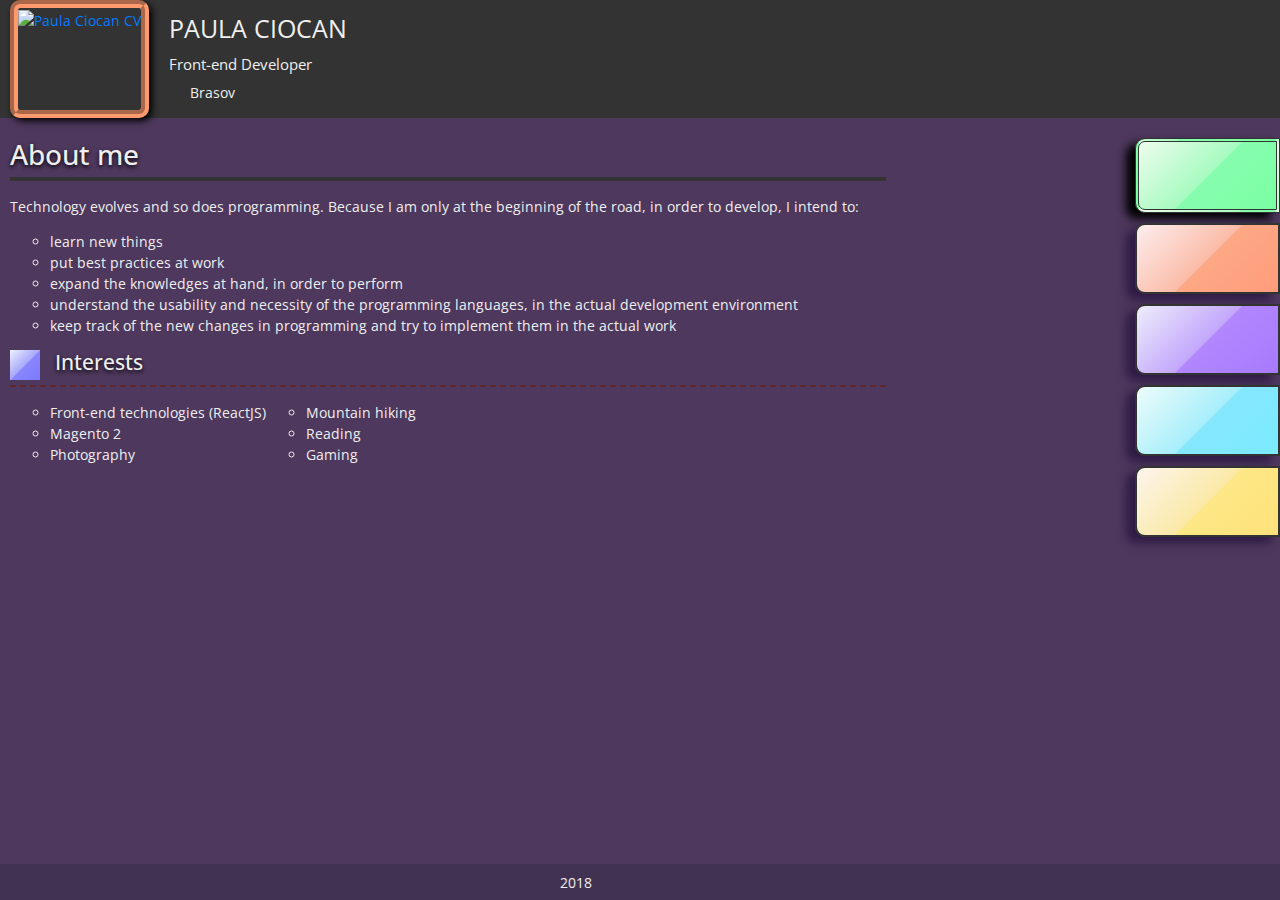
==== cvonline/index.html @ a6ee386f "final homework cv online" ====
<!DOCTYPE html>
<!--
To change this license header, choose License Headers in Project Properties.
To change this template file, choose Tools | Templates
and open the template in the editor.
-->
<html>
    <head>
        <title>Paula Ciocan CV</title>
        <meta charset="UTF-8">
        <meta name="viewport" content="width=device-width, initial-scale=1.0">
        <meta name="description" content="My online CV">
        <meta name="keywords" content="CV,personal">
        <meta name="author" content="Paula">
        <link rel="icon" href="data:;base64,iVBORw0KGgo="/>
        <link rel="icon" href="https://d30y9cdsu7xlg0.cloudfront.net/png/197047-200.png"/>
        <link rel="stylesheet" href="https://maxcdn.bootstrapcdn.com/bootstrap/4.0.0/css/bootstrap.min.css" integrity="sha384-Gn5384xqQ1aoWXA+058RXPxPg6fy4IWvTNh0E263XmFcJlSAwiGgFAW/dAiS6JXm" crossorigin="anonymous">
        <link rel="stylesheet" href="styles.css"/>
        <script src="https://code.jquery.com/jquery-3.2.1.slim.min.js" integrity="sha384-KJ3o2DKtIkvYIK3UENzmM7KCkRr/rE9/Qpg6aAZGJwFDMVNA/GpGFF93hXpG5KkN" crossorigin="anonymous"></script>
        <script src="https://cdnjs.cloudflare.com/ajax/libs/popper.js/1.12.9/umd/popper.min.js" integrity="sha384-ApNbgh9B+Y1QKtv3Rn7W3mgPxhU9K/ScQsAP7hUibX39j7fakFPskvXusvfa0b4Q" crossorigin="anonymous"></script>
        <script src="https://maxcdn.bootstrapcdn.com/bootstrap/4.0.0/js/bootstrap.min.js" integrity="sha384-JZR6Spejh4U02d8jOt6vLEHfe/JQGiRRSQQxSfFWpi1MquVdAyjUar5+76PVCmYl" crossorigin="anonymous"></script>
        <script src="cv.js" async></script>
    </head>
    <body>
        <h1 class="display-none">Online CV</h1>
        <header class="main-header flex">
            <a href="index.html" class="logo">                
                <img 
                    src="https://scontent.fotp3-3.fna.fbcdn.net/v/t1.0-1/p160x160/18950963_798878063604209_1895513138360314534_n.jpg?oh=8fe7b841a3ab12f5dcec8270cc812325&oe=5AE15D17" 
                    alt="Paula Ciocan CV"
                    width="105" />
            </a>
            <div class="details">
                <p class="name dts">Paula Ciocan</p>
                <p class="occupation dts">Front-end Developer</p>
                <p class="location dts">Brasov</p>
            </div>                 
        </header>
        <main class="main flex row-reverse">   
            <nav class="main-menu flex col">
                <ul class="ul">
                    <li class="link blue active-btn">
                        <a href="#about" title="About me" class="link-a">
                            <span class="icon ic-about"></span> 
                        </a>
                    </li>
                    <li class="link orange">
                        <a href="#experience" title="Experience" class="link-a">
                            <span class="icon ic-exp"></span> 
                        </a>
                    </li>
                    <li class="link purple">
                        <a href="#education" title="Education" class="link-a">
                            <span class="icon ic-edu"></span> 
                        </a>
                    </li>
                    <li class="link coral">
                        <a href="#skills" title="Skills" class="link-a">
                            <span class="icon ic-skills"></span> 
                        </a>
                    </li>
                    <li class="link yellow">
                        <a href="#portofolio" title="Portofolio" class="link-a">
                            <span class="icon ic-porto"></span> 
                        </a>
                    </li>
                </ul>
            </nav>
            <div class="container active" id="about">
                <article class="info">
                    <h2 class="title">About me</h2>
                    <p>Technology evolves and so does programming. Because I am only at the beginning of the
                        road, in order to develop, I intend to:</p>
                    <ul>
                        <li>learn new things</li>
                        <li>put best practices at work</li>
                        <li>expand the knowledges at hand, in order to perform</li>
                        <li>understand the usability and necessity of the programming languages, in the actual
                            development environment</li>
                        <li>keep track of the new changes in programming and try to implement them in the actual work</li>
                    </ul> 

                    <div class="interests">
                        <h4 class="title diff">
                            <span class="blue ic-bg">
                                <span class="icon ic-hobby"></span>                                
                            </span>
                            <span class="icon-txt">Interests</span>                            
                        </h4>
                        <div class="columns flex">
                            <ul>
                                <li>Front-end technologies (ReactJS)</li>
                                <li>Magento 2</li>
                                <li>Photography</li>
                            </ul>
                            <ul>
                                <li>Mountain hiking</li>
                                <li>Reading</li>
                                <li>Gaming</li>
                            </ul>
                        </div>
                    </div>
                </article>
            </div>
            <div class="container disabled" id="experience">
                <article class="info">
                    <h2 class="title">Experience</h2>
                    <h4 class="title diff">
                        <span class="icon ic-years"></span>
                        <span class="icon-txt">Magento Front-end Developer</span>
                    </h4>
                    <div class="columns flex row margin">
                        <p class="company">
                            <span class="blue ic-bg">
                                <span class="icon ic-company"></span>                      
                            </span>                            
                            <span class="icon-txt">Aim 4 Solutions</span>
                        </p>
                        <p class="period">
                            <span class="orange ic-bg">
                                <span class="icon ic-period"></span>                               
                            </span>                            
                            <span class="icon-txt">May 2014 - May 2017</span>
                        </p>
                    </div>
                    <details open class="details">
                        <summary class="summary">Worked on developing online stores using Magento</summary>
                        <ul>
                            <li>customizing pages through Admin Panel and from Magento back-end</li>
                            <li>installing themes and plugins and modifying them to the clients needs</li>
                            <li>building responsive stores with: themes (like Ultimo), custom integrated Bootstrap framework</li>
                            <li>testing for cross-browser compatibility</li>
                            <li>working with XML layout (create, change, add/remove, etc.)</li>
                            <li>creating and managing CMS Pages and Blocks, managing attributes, categories and products</li>
                            <li>using modules (for example: Magmi) for imports/exports between sites</li>
                            <li>installing security patches for Magento</li>
                            <li>using MySQL for imports, database dumps, queries on the database</li>
                            <li>testing new code implementations (example: custom cart pop-up on Homepage) or existing
                                code (example: cart checkout functionality), in order to address the issues found, check for
                                solutions to fix and/or improve them and then solve them</li>
                        </ul>
                    </details>
                    <details class="details">
                        <summary class="summary">Other</summary>
                        <p>Tested sites that were built on custom MVC, Magento, or frameworks like Bootstrap, Foundation</p>
                        <ul>
                            <li>for browser compatibility</li>
                            <li>compared the implemented site’s design with the design provided (as a psd or as an online
                                draft)</li>
                            <li>UI manual testing</li>
                            <li>wrote detailed reports with the issues encountered, in order to be further evaluated and solved
                                by the developers</li>
                        </ul>
                        <p>Planned site/project design implementation by clarifying the tasks given.</p>
                    </details>                
                </article>
            </div>
            <div class="container disabled" id="education">
                <article class="info">
                    <h2 class="title">Education</h2>    
                    <details class="details">
                        <summary class="summary">Course Front-End Web Development</summary>
                        <div class="columns flex row margin">
                            <p class="company">
                                <span class="blue ic-bg">
                                    <span class="icon ic-university m"></span>                
                                </span>                            
                                <span class="icon-txt">The Informal School of IT</span>
                            </p>
                            <p class="location">Brasov</p>
                            <p class="period">
                                <span class="orange ic-bg">
                                    <span class="icon ic-period"></span>                               
                                </span>                            
                                <span class="icon-txt">September 2017 – Present</span>
                            </p>
                        </div>     
                        <ul>
                            <li>participating in order to further expand my knowledge and understanding of the web
                                development programming, the latest technologies and how to use them</li>
                            <li>learned so far: web basics and advanced, HTML5, CSS3, JavaScript basics, OOP and 
                                ECMAScript 6, jQuery, AJAX, Promises, API, Session and Cookies, ReactJS</li>
                            <li>developed and designed interface for a blog, contact forms</li>
                            <li>validated forms with JavaScript and jQuery</li>
                            <li>created pages using the API to get data, like weather forecast or anime list. Pages were built as an MVC structure</li>
                            <li>stored information about pages in cookies and in storage</li>
                            <li>in progress: building a ReactJS application, like IMDB, in a team</li>
                        </ul>
                    </details>
                    <details class="details">
                        <summary class="summary">Master's degree, Security and International Relations</summary>
                        <div class="columns flex row margin">
                            <p class="company">
                                <span class="blue ic-bg">
                                    <span class="icon ic-university m"></span>            
                                </span>                            
                                <span class="icon-txt">Lucian Blaga</span>
                            </p>
                            <p class="location">Sibiu</p>
                            <p class="period">
                                <span class="orange ic-bg">
                                    <span class="icon ic-period"></span>                               
                                </span>                            
                                <span class="icon-txt">2013 - 2015</span>
                            </p>
                        </div> 
                        <p class="diploma">                            
                            <em class="title">Diploma Thesis:</em>The impact of Weapons Of Mass Destruction proliferation on international
                            security
                        </p>
                    </details>
                    <details class="details">
                        <summary class="summary">Bachelor's degree, Psychology</summary>
                        <div class="columns flex row margin">
                            <p class="company">
                                <span class="blue ic-bg">
                                    <span class="icon ic-university"></span>        
                                </span>                            
                                <span class="icon-txt">Transilvania</span>
                            </p>
                            <p class="location">Brasov</p>
                            <p class="period">
                                <span class="orange ic-bg">
                                    <span class="icon ic-period"></span>                               
                                </span>                            
                                <span class="icon-txt">2010 - 2013</span>
                            </p>
                        </div> 
                        <p class="diploma">                            
                            <em class="title">Diploma Thesis:</em>A picture is worth a thousand words. Correlations between the creative product
                            and the creative individuals characteristics
                        </p>
                        <div class="activity">                                                      
                            <em class="title">Activities and Societies</em>Internship Kinder in Wien Kindergarten, Austria
                            <ul class="activity-details">
                                <li>Educational psychology</li>
                                <li>Cross-cultural training</li>
                            </ul>
                        </div>
                    </details>  
                    <details class="details">
                        <summary class="summary">High school, Linguistics, English Bilingual</summary>
                        <div class="columns flex row margin">
                            <p class="company">
                                <span class="blue ic-bg">
                                    <span class="icon ic-school"></span>                   
                                </span>                            
                                <span class="icon-txt">Nicolae Iorga</span>
                            </p>
                            <p class="location">Braila</p>
                            <p class="period">
                                <span class="orange ic-bg">
                                    <span class="icon ic-period"></span>                               
                                </span>                            
                                <span class="icon-txt">2006 - 2010</span>
                            </p>
                        </div>                        
                    </details>  
                </article>
            </div>
            <div class="container disabled" id="skills">
                <article class="info flex row margin">
                    <h2 class="title box">Skills</h2> 
                    <section class="inner-container">
                        <details class="details">
                            <summary class="summary">
                                <span class="title">Knowledge</span>
                            </summary>
                            <ul class="box know" title="web technologies">
                                <li>
                                    <span class="progress-title">HTML</span>
                                    <progress class="progress progress-green" value="8.5" max="10" title="Good"></progress>
                                </li>
                                <li>
                                    <span class="progress-title">CSS</span>
                                    <progress class="progress progress-green" value="8.5" max="10" title="Good"></progress></li>
                                <li>
                                    <span class="progress-title">JavaScript</span> 
                                    <progress class="progress progress-blue" value="7" max="10" title="Medium"></progress>
                                </li>
                                <li>
                                    <span class="progress-title">PHP</span> 
                                    <progress class="progress progress-orange" value="6" max="10" title="Average"></progress>
                                </li>
                            </ul>
                            <ul class="box know" title="project management">
                                <li>
                                    <span class="progress-title">Jira</span> 
                                    <progress class="progress progress-orange" value="6.5" max="10" title="Average"></progress>
                                </li>
                                <li>
                                    <span class="progress-title">Trello</span> 
                                    <progress class="progress progress-orange" value="6" max="10" title="Average"></progress>
                                </li>
                            </ul>
                            <ul class="box know" title="version control systems">
                                <li>
                                    <span class="progress-title">GIT</span> 
                                    <progress class="progress progress-blue" value="7.5" max="10" title="Medium"></progress>
                                </li>
                                <li>
                                    <span class="progress-title">Bitbucket</span> 
                                    <progress class="progress progress-blue" value="7" max="10" title="Medium"></progress>
                                </li>
                            </ul>
                            <ul class="box know" title="operating systems">
                                <li>
                                    <span class="progress-title">Linux</span> 
                                    <progress class="progress progress-blue" value="7" max="10" title="Medium"></progress>
                                </li>
                                <li>
                                    <span class="progress-title">Windows 7</span> 
                                    <progress class="progress progress-orange" value="6.5" max="10" title="Average"></progress>
                                </li>
                            </ul>
                            <ul class="box know" title="frameworks">
                                <li>
                                    <span class="progress-title">Unsemantic</span> 
                                    <progress class="progress progress-green" value="8" max="10" title="Good"></progress>
                                </li>
                                <li>
                                    <span class="progress-title">Foundation</span> 
                                    <progress class="progress progress-orange" value="6" max="10" title="Novice"></progress>
                                </li>
                                <li>
                                    <span class="progress-title">Bootstrap</span> 
                                    <progress class="progress progress-orange" value="6" max="10" title="Novice"></progress>
                                </li>
                            </ul>
                            <ul class="box know" title="graphic editors">
                                <li>
                                    <span class="progress-title">Photoshop</span> 
                                    <progress class="progress progress-blue" value="7" max="10" title="Average"></progress>
                                </li>
                                <li>
                                    <span class="progress-title">GIMP</span> 
                                    <progress class="progress progress-blue" value="7.5" max="10" title="Average"></progress>
                                </li>
                            </ul>
                        </details>
                    </section>
                    <section class="inner-container">
                        <details class="details">
                            <summary class="summary">
                                <span class="title">Management</span>
                            </summary>
                            <ul class="box know diffs" title="communication">
                                <li>
                                    <span class="progress-title">Communication</span>
                                    <progress class="progress progress-green" value="8.5" max="10" title="Good"></progress>
                                </li>
                                <li>
                                    <span class="progress-title">Teamwork</span>
                                    <progress class="progress progress-green" value="8" max="10" title="Good"></progress></li>
                                <li>
                                    <span class="progress-title">Leadership</span> 
                                    <progress class="progress progress-blue" value="7" max="10" title="Average"></progress>
                                </li>
                            </ul>
                            <ul class="box know diffs" title="project management">
                                <li>
                                    <span class="progress-title">Project management</span> 
                                    <progress class="progress progress-blue" value="7.5" max="10" title="Average"></progress>
                                </li>
                                <li>
                                    <span class="progress-title">Problem solving</span> 
                                    <progress class="progress progress-blue" value="7.5" max="10" title="Average"></progress>
                                </li>
                                <li>
                                    <span class="progress-title">Creativity</span> 
                                    <progress class="progress progress-green" value="8.5" max="10" title="Good"></progress>
                                </li>
                            </ul>   
                        </details>
                    </section>
                    <section class="inner-container">
                        <details class="details">
                            <summary class="summary">
                                <span class="title">Certifications</span>
                            </summary>
                            <p class="company">
                                <span class="icon ic-badge"></span>
                                <a 
                                    href="https://u.magento.com/certification/directory/dev/2465936/" 
                                    title="prometric 3519483"
                                    target="_blank"
                                    class="a-link">Magento Certified Front-end Developer</a>
                            </p>  
                            <p class="company">
                                <span class="icon ic-en"></span>
                                <span>Certified Competency Professional in English</span>
                            </p>  
                        </details>
                    </section>
                    <section class="inner-container">
                        <details class="details">
                            <summary class="summary">
                                <span class="title">Languages</span>
                            </summary>
                            <div class="lang">
                                <span class="progress-title">English</span>
                                <meter class="meter blue-meter" value="9" min="0" max="10" title="Full professional proficiency">9 out of 10</meter>
                            </div>
                            <div class="lang">
                                <span class="progress-title">French</span>
                                <meter class="meter orange-meter" value="5" min="0" max="10" title="Limited working proficiency">5 out of 10</meter>
                            </div>
                            <div class="lang">
                                <span class="progress-title">Romanian</span>
                                <meter class="meter green-meter" value="10" min="0" max="10" title="Native proficiency">9 out of 10</meter>
                            </div>
                        </details>
                    </section>
                </article>
            </div>
            <div class="container disabled" id="portofolio">
                <article class="info portofolio">
                    <h2 class="title">Portofolio</h2> 
                    <ol>
                        <li>
                            <details class="details">
                                <summary class="summary">
                                    <span>Started with the basics of programming, written in JavaScript</span>
                                    <img 
                                        src="https://hackingbits.github.io/images/blog/algorithms-study/algol.png"
                                        alt="algorithms"
                                        width="40"
                                        class="summary-img"/>                                    
                                </summary>
                                <ul>
                                    <li>
                                        <a 
                                            href="https://opal-paula.github.io/test/h-algorithms/index.html"
                                            target="_blank"
                                            title="Link to the game"
                                            class="a-link">Link here</a>
                                    </li>
                                    <li>used the conditional statements</li>
                                    <li>used built-in and custom methods to interact with the user</li>
                                </ul>
                            </details>  
                        </li>
                        <li>                            
                            <details class="details">
                                <summary class="summary">
                                    <span>Then it took a turn, to playing games</span>
                                    <img 
                                        src="https://cdn2.iconfinder.com/data/icons/metro-ui-dock/128/Games_alt_2.png"
                                        alt="roshambo"
                                        width="40"
                                        class="summary-img"/>                                   
                                </summary>
                                <ul>
                                    <li>
                                        <a 
                                            href="https://opal-paula.github.io/test/h3-game/index.html"
                                            target="_blank"
                                            title="Rock-Paper-Scissors"
                                            class="a-link">Link here</a>
                                    </li>
                                    <li>the game is based on the traditional Rock-Paper-Scissors</li>
                                    <li>user can re-roll as many times as he wants</li>
                                    <li>the program randomly calculates the winner</li>
                                </ul>
                            </details>  
                        </li>
                        <li>         
                            <details class="details">
                                <summary class="summary">
                                    <span>From there, we advanced to being bloggers</span>
                                    <img 
                                        src="http://wabikes.org/wp-content/uploads/2013/01/blog_icon.png"
                                        alt="blog"
                                        width="40"
                                        class="summary-img"/>                                   
                                </summary>
                                <ul>
                                    <li>
                                        <a 
                                            href="https://opal-paula.github.io/test/h1-blog/index.html"
                                            target="_blank"
                                            title="My own blog"
                                            class="a-link">Link here</a>
                                    </li>                                    
                                    <li>developed and designed the interface of the blog</li>
                                    <li>content only on: Homepage and Contact page</li>
                                    <li>validated Contact page using JavaScript and jQuery</li>
                                </ul>
                            </details>  
                        </li>
                        <li>         
                            <details class="details">
                                <summary class="summary">
                                    <span>That also like animes</span>
                                    <img 
                                        src="http://www.pvhc.net/img152/reopghfjathanugthhqr.png"
                                        alt="blog"
                                        width="40" 
                                        class="summary-img"/>                                   
                                </summary>
                                <ul>
                                    <li>
                                        <a 
                                            href="https://opal-paula.github.io/test/h9-mvc/templates/index.html"
                                            target="_blank"
                                            title="My Anime List"
                                            class="a-link">Link here</a>
                                    </li>     
                                    <li>this is an anime page, built based on an MVC structure</li>
                                    <li>it contains the Anime List (the homepage) and the Anime Details (when you click on the animes title)</li>
                                    <li>used the anime API provided by <a href="https://github.com/toddmotto" class="a-link">toddmotto</a> to get the data for the anime list</li>
                                    <li>used JavaScript prototype</li>
                                    <li>used jQuery for creating elements and populating the DOM</li>
                                    <li>used Flexbox layout</li>
                                </ul>
                            </details>  
                        </li>
                        <li>         
                            <details class="details">
                                <summary class="summary">
                                    <span>And change the forecast at a click away</span>
                                    <img 
                                        src="https://xamarinforms.files.wordpress.com/2015/11/appicon1024-512.png"
                                        alt="blog"
                                        width="40"
                                        class="summary-img"/>                                   
                                </summary>
                                <ul>
                                    <li>
                                        <a 
                                            href="https://opal-paula.github.io/test/h16-bom/index.html"
                                            target="_blank"
                                            title="Weather Brasov"
                                            class="a-link">Link here</a>
                                    </li>                                    
                                    <li>used the weather API provided by <a href="https://github.com/toddmotto" class="a-link">toddmotto</a> to get the data</li>
                                    <li>used ECMAScript 2015</li>
                                    <li>built as an MVC structure</li>
                                    <li>used jQuery for creating elements and populating the DOM</li>
                                    <li>used Flexbox layout</li>
                                    <li>manipulated the BOM History to navigate between "pages": Home/More details buttons</li>
                                    <li>added cookies, that store the user preferences/selection for C/F degrees</li>
                                </ul>
                            </details>  
                        </li>                        
                    </ol>
                    <p>To be continued ...</p>
                </article>
            </div>
        </main>
        <footer class="main-footer flex row">
            <p class="year">2018</p>
            <nav class="links">
                <a href="mailto:paula.ciocan13@yahoo.com" class="link" target="_blank" title="Contact me on e-mail">
                    <span class="icon ic-y"></span> 
                </a>
                <a href="https://www.linkedin.com/in/paula-ciocan/" class="link" target="_blank" title="Contact me on linkedin">
                    <span class="icon ic-in"></span> 
                </a>
            </nav>
        </footer>
    </body>
</html>


<!--http://tosha.com.ua/wp-content/uploads/2013/11/CV_Antonina_Ianchenko.jpg
http://biggoalhunting.com/wp-content/uploads/2016/11/resumes-online-free-resume-online-free-download-resumesimo-make-resume-online-for-free.png
http://uiconstock.com/wp-content/uploads/2014/12/19-Professional-Online-Resume-CV-WordPress-Themes-2014.jpg
http://craft-cv.com/image/en/11/cv-examples-clariss.png-->
---- cvonline/styles.css ----
@import url('https://fonts.googleapis.com/css?family=Open+Sans:400');

/*general*/
html,
body {
    box-sizing: content-box;
    font-family: 'Open Sans', sans-serif;
    font-size: 14px;
    margin: 0;
    padding: 0;
    background-color: #4e385d;
    color: #efefef;
}
ul {
    list-style-type: circle;
}
.ul {
    list-style: none;
    padding: 0;
    margin: 0;
}
.display-none,
.disabled {
    display: none;
}
.flex {
    display: flex;
}
.row {    
    flex-flow: row wrap; 
}
.row-reverse {    
    flex-flow: row-reverse wrap; 
}
.col {
    flex-flow: column wrap; 
}
.margin {
    margin: 0;
}
.summary::-webkit-details-marker {
    display: none
}
.summary:after {
    background: linear-gradient(135deg, rgba(252,237,238,1) 0%, rgba(251,188,167,1) 50%, rgba(253,168,134,1) 51%, rgba(255,156,122,1) 100%);
    border-radius: 50%;
    content: "+";
    color: #403250;
    float: left;
    font-weight: bold;
    margin: 0 10px;
    padding: 0;
    text-align: center;
    width: 20px;
}
.details[open] .summary:after {
    content: "-";
}

/*icons*/
.icon {
    background-size: contain;
    background-repeat: no-repeat;  
    display: inline-block;
    width: 30px;
    height: 30px;
    vertical-align: middle;
}
.ic-hobby {
    background-image: url('https://www.shareicon.net/data/512x512/2015/11/27/678607_earth_512x512.png');
}

.ic-y {
    background-image: url('https://cdn0.iconfinder.com/data/icons/yooicons_set01_socialbookmarks/128/social_yahoo_box_lilac.png');
}
.ic-in {
    background-image: url('https://upload.wikimedia.org/wikipedia/commons/thumb/e/e9/Linkedin_icon.svg/768px-Linkedin_icon.svg.png');
}

.ic-about {
    background-image: url('https://d30y9cdsu7xlg0.cloudfront.net/png/197047-200.png');
}
.ic-exp {
    background-image: url('https://cdn4.iconfinder.com/data/icons/miu/24/business-suitcase-glyph-128.png');
}
.ic-edu {
    background-image: url('http://freevector.co/wp-content/uploads/2014/05/49944-graduate-cap.png');
}
.ic-skills {
    background-image: url('https://d30y9cdsu7xlg0.cloudfront.net/png/225624-200.png');
}
.ic-porto {
    background-image: url('https://cdn.iconscout.com/public/images/icon/premium/png-512/web-design-computer-brush-art-seo-322440383237c340-512x512.png');
}

.ic-company {
    background-image: url('https://d30y9cdsu7xlg0.cloudfront.net/png/509354-200.png');
}
.ic-period {
    background-image: url('https://d30y9cdsu7xlg0.cloudfront.net/png/50361-200.png');
}
.ic-years {
    background-image: url('https://comps.canstockphoto.com/3-years-experience-vector-clip-art_csp11264015.jpg');
}

.ic-school {
    background-image: url('https://cdn0.iconfinder.com/data/icons/buildings-volume-2/72/08-256.png');
}
.ic-university {
    background-image: url('https://cdn1.iconfinder.com/data/icons/education-solid-icons-vol-2/48/074-128.png');
}
.ic-university.m {
    background-image: url('https://d30y9cdsu7xlg0.cloudfront.net/png/25945-200.png');
}
.ic-thesis {
    background-image: url('https://cdn3.iconfinder.com/data/icons/education/512/Thesis_A-512.png');
}
.ic-activity {
    background-image: url('https://cdn3.iconfinder.com/data/icons/business-man-5/512/travel_business_plane_globe_man-512.png');
}

.ic-badge {
    background-image: url('https://www.gurdeepbangar.com/wp-content/uploads/2016/11/magento-certified-frontend.png');
}
.ic-en {
    background-image: url('https://cdn2.iconfinder.com/data/icons/world-flags-1-1/100/Britain-512.png');
}

/*backgrounds gradient*/
.blue {
    background: rgba(237,242,252,1);    
    background: linear-gradient(135deg, rgba(237,242,252,1) 0%, rgba(167,167,251,1) 50%, rgba(138,134,253,1) 51%, rgba(122,122,255,1) 100%);
}
.coral {
    background: rgba(237,252,250,1);    
    background: linear-gradient(135deg, rgba(237,252,250,1) 0%, rgba(167,238,251,1) 50%, rgba(134,231,253,1) 51%, rgba(122,235,255,1) 100%);
}
.orange {
    background: rgba(252,237,238,1);
    background: linear-gradient(135deg, rgba(252,237,238,1) 0%, rgba(251,188,167,1) 50%, rgba(253,168,134,1) 51%, rgba(255,156,122,1) 100%);
}
.purple {
    background: rgba(238,237,252,1);
    background: linear-gradient(135deg, rgba(238,237,252,1) 0%, rgba(195,167,251,1) 50%, rgba(178,134,253,1) 51%, rgba(167,122,255,1) 100%);
}
.yellow {
    background: rgba(252,245,237,1);    
    background: linear-gradient(135deg, rgba(252,245,237,1) 0%, rgba(251,233,167,1) 50%, rgba(253,231,134,1) 51%, rgba(255,226,122,1) 100%);
}
.green,
.active-btn,
.main-menu .link:hover {
    background: rgba(237,252,237,1);    
    background: linear-gradient(135deg, rgba(237,252,237,1) 0%, rgba(167,251,192,1) 50%, rgba(134,253,174,1) 51%, rgba(122,255,162,1) 100%);
}

/*header*/
.main-header {
    background-color: #333;
    padding: 0 10px;
    margin-bottom: 10px;
}
.logo {
    border: 8px groove #ff9a6f;
    border-radius: 10px;
    box-shadow: 3px 3px 7px #000;
}
.details {
    margin: 10px 20px;
}
.dts {
    margin: 0 0 5px;
}
.name  {
    text-transform: uppercase;
    font-size: 25px;
}
.occupation {
    font-size: 15px;
}

.location::before {
    content: '';
    background-image: url('https://www.spreadshirt.com/image-server/v1/mp/designs/12224267,width=50,height=50/location-icon-blue.png');
    background-size: contain;
    background-repeat: no-repeat;
    width: 18px;
    height: 18px;
    display: inline-block;
    margin: 0 3px 0 0;
}

/*navigation*/
.main-menu {
    align-items: flex-end;
    padding: 0;
}
.main-menu .icon {
    display: block;
    width: 37px;
    height: 37px;
}
.main-menu .link {
    box-shadow: -9px 6px 10px #2e1b44;
    border-radius: 10px 0 0 10px;
    border: 2px solid #333;
    margin: 10px 0;
}
.link-a {
    display: block;
    padding: 15px 50px;
}
.active-btn.link,
.main-menu .link:hover {
    box-shadow: -9px 6px 10px #000;
    border: 4px double #333;
}

/*main*/
.main {
    margin-bottom: 43px;
    justify-content: flex-end;
}
.container {
    padding: 0;
}
.info {
    padding: 10px;
}
.title {
    border-bottom: 4px solid #333;
    margin-bottom: 15px;
    padding: 0 0 5px 0;
    text-shadow: 0 2px 4px black;
}
.icon-txt {
    margin-left: 10px;
}
.diff {
    border-bottom: 2px dashed #5f2828;
}
.ic-bg {
    display: inline-block;
}

.company {
    margin-right: 20px;
}
.summary {
    margin-bottom: 15px;
}
.summary:hover,
.a-link:hover,
.portofolio .a-link:hover {
    color:  rgb(63, 232, 255);
}
.columns .location {
    align-self: center;
    margin-right: 20px;
}
.diploma {
    margin-top: 5px;
}
.diploma .title,
.activity .title {
    margin: 0 12px;
}
.activity-details {
    margin-top: 10px;
}
.inner-container {
    min-width: 165px;
}
.inner-container .title {
    font-size: 16px;
}

.box-container{
    justify-content: space-evenly;
    margin-bottom: 20px;
}
.know {
    list-style-type: none;
    padding: 0;
}
.box.title {
    width: 100%;
}
.progress-title {
    width: 85px;
    display: inline-block;
}
.progress {
    display: inline-block;
    width: 5em;
}
.progress::-webkit-progress-value {
    background-color: #ff9a6f;
}
.a-link {
    color: #efefef;
}

.progress-blue::-webkit-progress-value,
.blue-meter::-webkit-meter-optimum-value {
    background: linear-gradient(to bottom, #6db3f2 0%,#54a3ee 50%,#3690f0 51%,#1e69de 100%);
}
.progress-green::-webkit-progress-value,
.green-meter::-webkit-meter-optimum-value {
    background: linear-gradient(to bottom, #68d458 0%,#54cd45 50%,#3dc931 51%,#31a533 100%);
}
.progress-orange::-webkit-progress-value,
.orange-meter::-webkit-meter-optimum-value {  
    background: linear-gradient(to bottom, #f1b077 0%,#eda45f 50%,#ee9b42 51%,#df9929 100%);
}
.meter::-webkit-meter-bar {
    background: #808080;
}
.know.diffs .progress-title {
    width: 146px;
}
.lang .progress-title {
    width: 70px;
}

.portofolio .a-link {
    color: #ff9a6f;
    text-shadow: 0 2px 4px black;
}
.portofolio .summary:after {
    float: right;
}

/*footer*/
.main-footer {
    position: fixed;
    bottom: 0;
    background-color: #403250;
    width: 100%;
    justify-content: space-between;
    align-items: center;
    right: 15px;
    padding: 3px;
}
.year {
    margin: 0;
    text-align: center;
}


@media (min-width:645px){
    .year {
        width: 90%;
    }
}
@media (max-width:922px) {
    .summary-img {
        display: none;
    }
}
@media (max-width:995px) {
    .link-a {
        padding: 15px;
    }
    .inner-container .details {
        margin: 10px 10px;
    }
}
@media (max-width:1281px) {
    .container {
        width: 70%;
    }
}
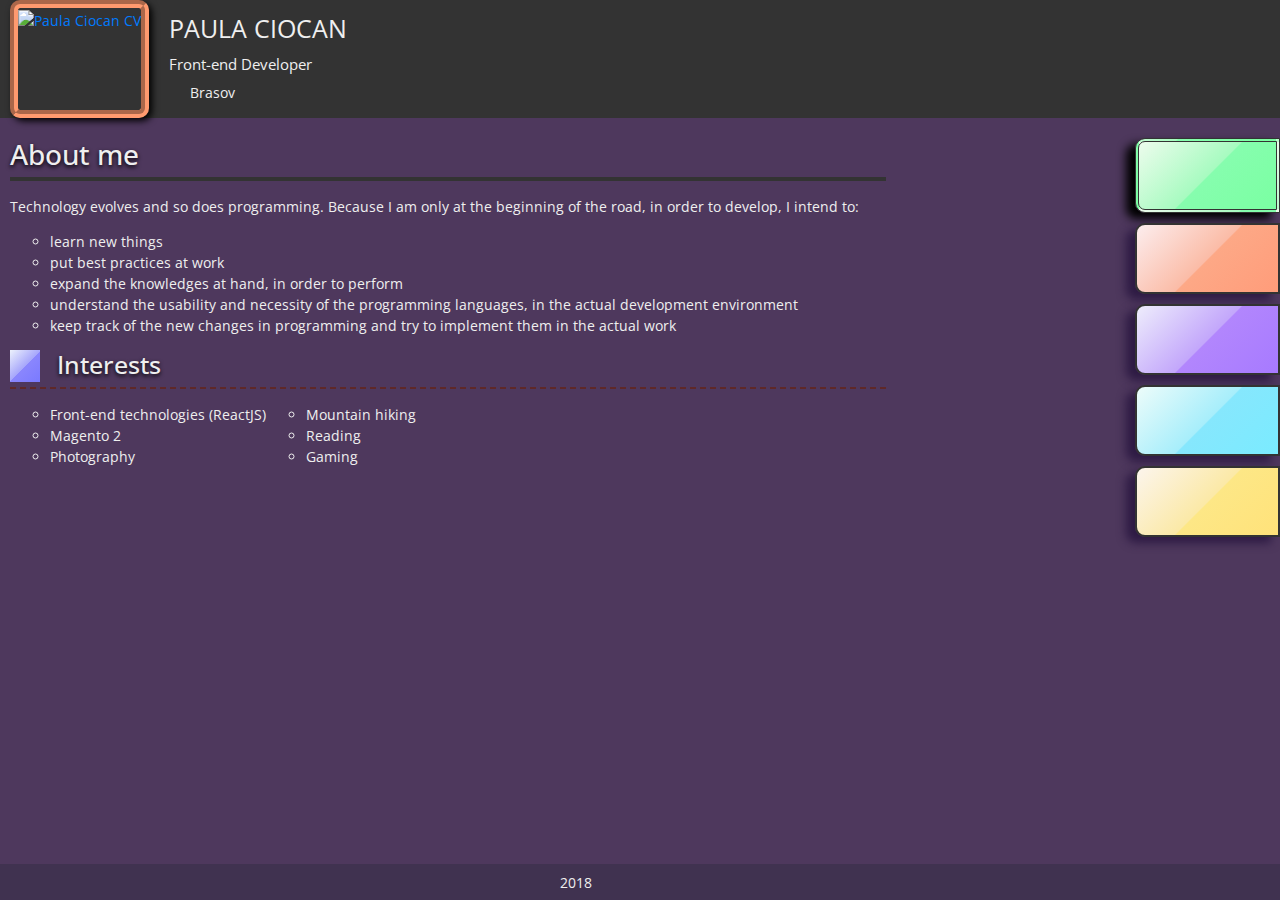
==== commit 87c0d58d: "final homework cv online" ====
--- a/cvonline/index.html
+++ b/cvonline/index.html
@@ -23,6 +23,7 @@
     </head>
     <body>
         <h1 class="display-none">Online CV</h1>
+        <!--%%%%%%%%%% HEADER %%%%%%%%%%-->
         <header class="main-header flex">
             <a href="index.html" class="logo">                
                 <img 
@@ -36,8 +37,10 @@
                 <p class="location dts">Brasov</p>
             </div>                 
         </header>
-        <main class="main flex row-reverse">   
+        <main class="main flex row-reverse">  
+            <!--%%%%%%%%%% MENU %%%%%%%%%%-->
             <nav class="main-menu flex col">
+                <h2 class="display-none">Main menu</h2>
                 <ul class="ul">
                     <li class="link blue active-btn">
                         <a href="#about" title="About me" class="link-a">
@@ -66,6 +69,7 @@
                     </li>
                 </ul>
             </nav>
+            <!--%%%%%%%%%% ABOUT %%%%%%%%%%-->
             <div class="container active" id="about">
                 <article class="info">
                     <h2 class="title">About me</h2>
@@ -81,13 +85,13 @@
                     </ul> 
 
                     <div class="interests">
-                        <h4 class="title diff">
+                        <h3 class="title diff">
                             <span class="blue ic-bg">
                                 <span class="icon ic-hobby"></span>                                
                             </span>
                             <span class="icon-txt">Interests</span>                            
-                        </h4>
-                        <div class="columns flex">
+                        </h3>
+                        <div class="columns flex row margin">
                             <ul>
                                 <li>Front-end technologies (ReactJS)</li>
                                 <li>Magento 2</li>
@@ -102,13 +106,14 @@
                     </div>
                 </article>
             </div>
+            <!--%%%%%%%%%% EXPERIENCE %%%%%%%%%%-->
             <div class="container disabled" id="experience">
                 <article class="info">
                     <h2 class="title">Experience</h2>
-                    <h4 class="title diff">
+                    <h3 class="title diff">
                         <span class="icon ic-years"></span>
                         <span class="icon-txt">Magento Front-end Developer</span>
-                    </h4>
+                    </h3>
                     <div class="columns flex row margin">
                         <p class="company">
                             <span class="blue ic-bg">
@@ -116,7 +121,7 @@
                             </span>                            
                             <span class="icon-txt">Aim 4 Solutions</span>
                         </p>
-                        <p class="period">
+                        <p>
                             <span class="orange ic-bg">
                                 <span class="icon ic-period"></span>                               
                             </span>                            
@@ -155,6 +160,7 @@
                     </details>                
                 </article>
             </div>
+            <!--%%%%%%%%%% EDUCATION %%%%%%%%%%-->
             <div class="container disabled" id="education">
                 <article class="info">
                     <h2 class="title">Education</h2>    
@@ -168,7 +174,7 @@
                                 <span class="icon-txt">The Informal School of IT</span>
                             </p>
                             <p class="location">Brasov</p>
-                            <p class="period">
+                            <p>
                                 <span class="orange ic-bg">
                                     <span class="icon ic-period"></span>                               
                                 </span>                            
@@ -197,7 +203,7 @@
                                 <span class="icon-txt">Lucian Blaga</span>
                             </p>
                             <p class="location">Sibiu</p>
-                            <p class="period">
+                            <p>
                                 <span class="orange ic-bg">
                                     <span class="icon ic-period"></span>                               
                                 </span>                            
@@ -205,8 +211,9 @@
                             </p>
                         </div> 
                         <p class="diploma">                            
-                            <em class="title">Diploma Thesis:</em>The impact of Weapons Of Mass Destruction proliferation on international
-                            security
+                            <em class="title">Diploma Thesis:</em>
+                            <span>The impact of Weapons Of Mass Destruction proliferation on international
+                                security</span>
                         </p>
                     </details>
                     <details class="details">
@@ -219,7 +226,7 @@
                                 <span class="icon-txt">Transilvania</span>
                             </p>
                             <p class="location">Brasov</p>
-                            <p class="period">
+                            <p>
                                 <span class="orange ic-bg">
                                     <span class="icon ic-period"></span>                               
                                 </span>                            
@@ -248,7 +255,7 @@
                                 <span class="icon-txt">Nicolae Iorga</span>
                             </p>
                             <p class="location">Braila</p>
-                            <p class="period">
+                            <p>
                                 <span class="orange ic-bg">
                                     <span class="icon ic-period"></span>                               
                                 </span>                            
@@ -258,10 +265,12 @@
                     </details>  
                 </article>
             </div>
+            <!--%%%%%%%%%% SKILLS %%%%%%%%%%-->
             <div class="container disabled" id="skills">
                 <article class="info flex row margin">
                     <h2 class="title box">Skills</h2> 
                     <section class="inner-container">
+                        <h3 class="display-none">Knowledge</h3>
                         <details class="details">
                             <summary class="summary">
                                 <span class="title">Knowledge</span>
@@ -316,7 +325,7 @@
                             <ul class="box know" title="frameworks">
                                 <li>
                                     <span class="progress-title">Unsemantic</span> 
-                                    <progress class="progress progress-green" value="8" max="10" title="Good"></progress>
+                                    <progress class="progress progress-green" value="8" max="10" title="Advanced"></progress>
                                 </li>
                                 <li>
                                     <span class="progress-title">Foundation</span> 
@@ -340,6 +349,7 @@
                         </details>
                     </section>
                     <section class="inner-container">
+                        <h3 class="display-none">Management</h3>
                         <details class="details">
                             <summary class="summary">
                                 <span class="title">Management</span>
@@ -354,17 +364,17 @@
                                     <progress class="progress progress-green" value="8" max="10" title="Good"></progress></li>
                                 <li>
                                     <span class="progress-title">Leadership</span> 
-                                    <progress class="progress progress-blue" value="7" max="10" title="Average"></progress>
+                                    <progress class="progress progress-blue" value="7" max="10" title="Medium"></progress>
                                 </li>
                             </ul>
                             <ul class="box know diffs" title="project management">
                                 <li>
                                     <span class="progress-title">Project management</span> 
-                                    <progress class="progress progress-blue" value="7.5" max="10" title="Average"></progress>
+                                    <progress class="progress progress-blue" value="7.5" max="10" title="Medium"></progress>
                                 </li>
                                 <li>
                                     <span class="progress-title">Problem solving</span> 
-                                    <progress class="progress progress-blue" value="7.5" max="10" title="Average"></progress>
+                                    <progress class="progress progress-blue" value="7.5" max="10" title="Medium"></progress>
                                 </li>
                                 <li>
                                     <span class="progress-title">Creativity</span> 
@@ -374,6 +384,7 @@
                         </details>
                     </section>
                     <section class="inner-container">
+                        <h3 class="display-none">Certifications</h3>
                         <details class="details">
                             <summary class="summary">
                                 <span class="title">Certifications</span>
@@ -393,6 +404,7 @@
                         </details>
                     </section>
                     <section class="inner-container">
+                        <h3 class="display-none">Languages</h3>
                         <details class="details">
                             <summary class="summary">
                                 <span class="title">Languages</span>
@@ -412,14 +424,15 @@
                         </details>
                     </section>
                 </article>
-            </div>
+            </div
+            <!--%%%%%%%%%% PORTOFOLIO %%%%%%%%%%-->
             <div class="container disabled" id="portofolio">
                 <article class="info portofolio">
                     <h2 class="title">Portofolio</h2> 
                     <ol>
                         <li>
                             <details class="details">
-                                <summary class="summary">
+                                <summary class="summary" title="More details">
                                     <span>Started with the basics of programming, written in JavaScript</span>
                                     <img 
                                         src="https://hackingbits.github.io/images/blog/algorithms-study/algol.png"
@@ -432,7 +445,7 @@
                                         <a 
                                             href="https://opal-paula.github.io/test/h-algorithms/index.html"
                                             target="_blank"
-                                            title="Link to the game"
+                                            title="Link to the algorithms"
                                             class="a-link">Link here</a>
                                     </li>
                                     <li>used the conditional statements</li>
@@ -442,7 +455,7 @@
                         </li>
                         <li>                            
                             <details class="details">
-                                <summary class="summary">
+                                <summary class="summary" title="More details">
                                     <span>Then it took a turn, to playing games</span>
                                     <img 
                                         src="https://cdn2.iconfinder.com/data/icons/metro-ui-dock/128/Games_alt_2.png"
@@ -465,7 +478,7 @@
                             </details>  
                         </li>
                         <li>         
-                            <details class="details">
+                            <details class="details" title="More details">
                                 <summary class="summary">
                                     <span>From there, we advanced to being bloggers</span>
                                     <img 
@@ -490,7 +503,7 @@
                         </li>
                         <li>         
                             <details class="details">
-                                <summary class="summary">
+                                <summary class="summary" title="More details">
                                     <span>That also like animes</span>
                                     <img 
                                         src="http://www.pvhc.net/img152/reopghfjathanugthhqr.png"
@@ -508,7 +521,7 @@
                                     </li>     
                                     <li>this is an anime page, built based on an MVC structure</li>
                                     <li>it contains the Anime List (the homepage) and the Anime Details (when you click on the animes title)</li>
-                                    <li>used the anime API provided by <a href="https://github.com/toddmotto" class="a-link">toddmotto</a> to get the data for the anime list</li>
+                                    <li>used the anime API provided by <a href="https://github.com/toddmotto" class="a-link" target="_blank">toddmotto</a> to get the data for the anime list</li>
                                     <li>used JavaScript prototype</li>
                                     <li>used jQuery for creating elements and populating the DOM</li>
                                     <li>used Flexbox layout</li>
@@ -517,7 +530,7 @@
                         </li>
                         <li>         
                             <details class="details">
-                                <summary class="summary">
+                                <summary class="summary" title="More details">
                                     <span>And change the forecast at a click away</span>
                                     <img 
                                         src="https://xamarinforms.files.wordpress.com/2015/11/appicon1024-512.png"
@@ -533,7 +546,7 @@
                                             title="Weather Brasov"
                                             class="a-link">Link here</a>
                                     </li>                                    
-                                    <li>used the weather API provided by <a href="https://github.com/toddmotto" class="a-link">toddmotto</a> to get the data</li>
+                                    <li>used the weather API provided by <a href="https://github.com/toddmotto" class="a-link" target="_blank">toddmotto</a> to get the data</li>
                                     <li>used ECMAScript 2015</li>
                                     <li>built as an MVC structure</li>
                                     <li>used jQuery for creating elements and populating the DOM</li>
@@ -550,7 +563,8 @@
         </main>
         <footer class="main-footer flex row">
             <p class="year">2018</p>
-            <nav class="links">
+            <nav>
+                <h2 class="display-none">Links footer</h2>
                 <a href="mailto:paula.ciocan13@yahoo.com" class="link" target="_blank" title="Contact me on e-mail">
                     <span class="icon ic-y"></span> 
                 </a>
--- a/cvonline/styles.css
+++ b/cvonline/styles.css
@@ -3,48 +3,32 @@
 /*general*/
 html,
 body {
+    background-color: #4e385d;
     box-sizing: content-box;
+    color: #efefef;
     font-family: 'Open Sans', sans-serif;
     font-size: 14px;
     margin: 0;
     padding: 0;
-    background-color: #4e385d;
-    color: #efefef;
-}
-ul {
-    list-style-type: circle;
-}
+}
+ul {list-style-type: circle;}
 .ul {
     list-style: none;
+    margin: 0;
     padding: 0;
-    margin: 0;
 }
 .display-none,
-.disabled {
-    display: none;
-}
-.flex {
-    display: flex;
-}
-.row {    
-    flex-flow: row wrap; 
-}
-.row-reverse {    
-    flex-flow: row-reverse wrap; 
-}
-.col {
-    flex-flow: column wrap; 
-}
-.margin {
-    margin: 0;
-}
-.summary::-webkit-details-marker {
-    display: none
-}
-.summary:after {
+.disabled {display: none;}
+.flex {display: flex;}
+.row {flex-flow: row wrap;}
+.row-reverse {flex-flow: row-reverse wrap;}
+.col {flex-flow: column wrap;}
+.margin {margin: 0;}
+.summary::-webkit-details-marker {display: none}
+.summary::before {
+    content: "+";
     background: linear-gradient(135deg, rgba(252,237,238,1) 0%, rgba(251,188,167,1) 50%, rgba(253,168,134,1) 51%, rgba(255,156,122,1) 100%);
-    border-radius: 50%;
-    content: "+";
+    border-radius: 50%;    
     color: #403250;
     float: left;
     font-weight: bold;
@@ -53,321 +37,171 @@
     text-align: center;
     width: 20px;
 }
-.details[open] .summary:after {
-    content: "-";
-}
+.details[open] .summary::before {content: "-";}
 
 /*icons*/
-.icon {
+.icon {    
+    background-repeat: no-repeat;  
     background-size: contain;
-    background-repeat: no-repeat;  
     display: inline-block;
-    width: 30px;
     height: 30px;
+    width: 30px;    
     vertical-align: middle;
 }
-.ic-hobby {
-    background-image: url('https://www.shareicon.net/data/512x512/2015/11/27/678607_earth_512x512.png');
-}
-
-.ic-y {
-    background-image: url('https://cdn0.iconfinder.com/data/icons/yooicons_set01_socialbookmarks/128/social_yahoo_box_lilac.png');
-}
-.ic-in {
-    background-image: url('https://upload.wikimedia.org/wikipedia/commons/thumb/e/e9/Linkedin_icon.svg/768px-Linkedin_icon.svg.png');
-}
-
-.ic-about {
-    background-image: url('https://d30y9cdsu7xlg0.cloudfront.net/png/197047-200.png');
-}
-.ic-exp {
-    background-image: url('https://cdn4.iconfinder.com/data/icons/miu/24/business-suitcase-glyph-128.png');
-}
-.ic-edu {
-    background-image: url('http://freevector.co/wp-content/uploads/2014/05/49944-graduate-cap.png');
-}
-.ic-skills {
-    background-image: url('https://d30y9cdsu7xlg0.cloudfront.net/png/225624-200.png');
-}
-.ic-porto {
-    background-image: url('https://cdn.iconscout.com/public/images/icon/premium/png-512/web-design-computer-brush-art-seo-322440383237c340-512x512.png');
-}
-
-.ic-company {
-    background-image: url('https://d30y9cdsu7xlg0.cloudfront.net/png/509354-200.png');
-}
-.ic-period {
-    background-image: url('https://d30y9cdsu7xlg0.cloudfront.net/png/50361-200.png');
-}
-.ic-years {
-    background-image: url('https://comps.canstockphoto.com/3-years-experience-vector-clip-art_csp11264015.jpg');
-}
-
-.ic-school {
-    background-image: url('https://cdn0.iconfinder.com/data/icons/buildings-volume-2/72/08-256.png');
-}
-.ic-university {
-    background-image: url('https://cdn1.iconfinder.com/data/icons/education-solid-icons-vol-2/48/074-128.png');
-}
-.ic-university.m {
-    background-image: url('https://d30y9cdsu7xlg0.cloudfront.net/png/25945-200.png');
-}
-.ic-thesis {
-    background-image: url('https://cdn3.iconfinder.com/data/icons/education/512/Thesis_A-512.png');
-}
-.ic-activity {
-    background-image: url('https://cdn3.iconfinder.com/data/icons/business-man-5/512/travel_business_plane_globe_man-512.png');
-}
-
-.ic-badge {
-    background-image: url('https://www.gurdeepbangar.com/wp-content/uploads/2016/11/magento-certified-frontend.png');
-}
-.ic-en {
-    background-image: url('https://cdn2.iconfinder.com/data/icons/world-flags-1-1/100/Britain-512.png');
-}
+.ic-hobby {background-image: url('https://www.shareicon.net/data/512x512/2015/11/27/678607_earth_512x512.png');}
+.ic-y {background-image: url('https://cdn0.iconfinder.com/data/icons/yooicons_set01_socialbookmarks/128/social_yahoo_box_lilac.png');}
+.ic-in {background-image: url('https://upload.wikimedia.org/wikipedia/commons/thumb/e/e9/Linkedin_icon.svg/768px-Linkedin_icon.svg.png');}
+
+.ic-about {background-image: url('https://d30y9cdsu7xlg0.cloudfront.net/png/197047-200.png');}
+.ic-exp {background-image: url('https://cdn4.iconfinder.com/data/icons/miu/24/business-suitcase-glyph-128.png');}
+.ic-edu {background-image: url('http://freevector.co/wp-content/uploads/2014/05/49944-graduate-cap.png');}
+.ic-skills {background-image: url('https://d30y9cdsu7xlg0.cloudfront.net/png/225624-200.png');}
+.ic-porto {background-image: url('https://cdn.iconscout.com/public/images/icon/premium/png-512/web-design-computer-brush-art-seo-322440383237c340-512x512.png');}
+
+.ic-company {background-image: url('https://d30y9cdsu7xlg0.cloudfront.net/png/509354-200.png');}
+.ic-period {background-image: url('https://d30y9cdsu7xlg0.cloudfront.net/png/50361-200.png');}
+.ic-years {background-image: url('https://comps.canstockphoto.com/3-years-experience-vector-clip-art_csp11264015.jpg');}
+
+.ic-school {background-image: url('https://cdn0.iconfinder.com/data/icons/buildings-volume-2/72/08-256.png');}
+.ic-university {background-image: url('https://cdn1.iconfinder.com/data/icons/education-solid-icons-vol-2/48/074-128.png');}
+.ic-university.m {background-image: url('https://d30y9cdsu7xlg0.cloudfront.net/png/25945-200.png');}
+.ic-thesis {background-image: url('https://cdn3.iconfinder.com/data/icons/education/512/Thesis_A-512.png');}
+.ic-activity {background-image: url('https://cdn3.iconfinder.com/data/icons/business-man-5/512/travel_business_plane_globe_man-512.png');}
+
+.ic-badge {background-image: url('https://www.gurdeepbangar.com/wp-content/uploads/2016/11/magento-certified-frontend.png');}
+.ic-en {background-image: url('https://cdn2.iconfinder.com/data/icons/world-flags-1-1/100/Britain-512.png');}
 
 /*backgrounds gradient*/
-.blue {
-    background: rgba(237,242,252,1);    
-    background: linear-gradient(135deg, rgba(237,242,252,1) 0%, rgba(167,167,251,1) 50%, rgba(138,134,253,1) 51%, rgba(122,122,255,1) 100%);
-}
-.coral {
-    background: rgba(237,252,250,1);    
-    background: linear-gradient(135deg, rgba(237,252,250,1) 0%, rgba(167,238,251,1) 50%, rgba(134,231,253,1) 51%, rgba(122,235,255,1) 100%);
-}
-.orange {
-    background: rgba(252,237,238,1);
-    background: linear-gradient(135deg, rgba(252,237,238,1) 0%, rgba(251,188,167,1) 50%, rgba(253,168,134,1) 51%, rgba(255,156,122,1) 100%);
-}
-.purple {
-    background: rgba(238,237,252,1);
-    background: linear-gradient(135deg, rgba(238,237,252,1) 0%, rgba(195,167,251,1) 50%, rgba(178,134,253,1) 51%, rgba(167,122,255,1) 100%);
-}
-.yellow {
-    background: rgba(252,245,237,1);    
-    background: linear-gradient(135deg, rgba(252,245,237,1) 0%, rgba(251,233,167,1) 50%, rgba(253,231,134,1) 51%, rgba(255,226,122,1) 100%);
-}
+.blue {background: linear-gradient(135deg, rgba(237,242,252,1) 0%, rgba(167,167,251,1) 50%, rgba(138,134,253,1) 51%, rgba(122,122,255,1) 100%);}
+.coral {background: linear-gradient(135deg, rgba(237,252,250,1) 0%, rgba(167,238,251,1) 50%, rgba(134,231,253,1) 51%, rgba(122,235,255,1) 100%);}
+.orange {background: linear-gradient(135deg, rgba(252,237,238,1) 0%, rgba(251,188,167,1) 50%, rgba(253,168,134,1) 51%, rgba(255,156,122,1) 100%);}
+.purple {background: linear-gradient(135deg, rgba(238,237,252,1) 0%, rgba(195,167,251,1) 50%, rgba(178,134,253,1) 51%, rgba(167,122,255,1) 100%);}
+.yellow {background: linear-gradient(135deg, rgba(252,245,237,1) 0%, rgba(251,233,167,1) 50%, rgba(253,231,134,1) 51%, rgba(255,226,122,1) 100%);}
 .green,
 .active-btn,
-.main-menu .link:hover {
-    background: rgba(237,252,237,1);    
-    background: linear-gradient(135deg, rgba(237,252,237,1) 0%, rgba(167,251,192,1) 50%, rgba(134,253,174,1) 51%, rgba(122,255,162,1) 100%);
-}
+.main-menu .link:hover {background: linear-gradient(135deg, rgba(237,252,237,1) 0%, rgba(167,251,192,1) 50%, rgba(134,253,174,1) 51%, rgba(122,255,162,1) 100%);}
 
 /*header*/
 .main-header {
     background-color: #333;
-    padding: 0 10px;
     margin-bottom: 10px;
+    padding: 0 10px;    
 }
 .logo {
     border: 8px groove #ff9a6f;
     border-radius: 10px;
     box-shadow: 3px 3px 7px #000;
 }
-.details {
-    margin: 10px 20px;
-}
-.dts {
-    margin: 0 0 5px;
-}
-.name  {
-    text-transform: uppercase;
-    font-size: 25px;
-}
-.occupation {
-    font-size: 15px;
-}
-
+.details {margin: 10px 20px;}
+.dts {margin: 0 0 5px;}
+.name {font-size: 25px; text-transform: uppercase;}
+.occupation {font-size: 15px;}
 .location::before {
     content: '';
     background-image: url('https://www.spreadshirt.com/image-server/v1/mp/designs/12224267,width=50,height=50/location-icon-blue.png');
+    background-repeat: no-repeat;
     background-size: contain;
-    background-repeat: no-repeat;
-    width: 18px;
-    height: 18px;
     display: inline-block;
     margin: 0 3px 0 0;
+    height: 18px;
+    width: 18px; 
 }
 
 /*navigation*/
-.main-menu {
-    align-items: flex-end;
-    padding: 0;
-}
+.main-menu {align-items: flex-end; padding: 0;}
 .main-menu .icon {
     display: block;
-    width: 37px;
     height: 37px;
+    width: 37px;    
 }
 .main-menu .link {
+    border: 2px solid #333;
+    border-radius: 10px 0 0 10px;
     box-shadow: -9px 6px 10px #2e1b44;
-    border-radius: 10px 0 0 10px;
-    border: 2px solid #333;
     margin: 10px 0;
 }
-.link-a {
-    display: block;
-    padding: 15px 50px;
-}
+.link-a {display: block; padding: 15px 50px;}
 .active-btn.link,
-.main-menu .link:hover {
+.main-menu .link:hover {    
+    border: 4px double #333;
     box-shadow: -9px 6px 10px #000;
-    border: 4px double #333;
 }
 
 /*main*/
-.main {
-    margin-bottom: 43px;
-    justify-content: flex-end;
-}
-.container {
-    padding: 0;
-}
-.info {
-    padding: 10px;
-}
+.main {justify-content: flex-end; margin-bottom: 43px;}
+.container {padding: 0;}
+.info {padding: 10px;}
 .title {
     border-bottom: 4px solid #333;
     margin-bottom: 15px;
     padding: 0 0 5px 0;
     text-shadow: 0 2px 4px black;
 }
-.icon-txt {
-    margin-left: 10px;
-}
-.diff {
-    border-bottom: 2px dashed #5f2828;
-}
-.ic-bg {
-    display: inline-block;
-}
-
-.company {
-    margin-right: 20px;
-}
-.summary {
-    margin-bottom: 15px;
-}
+.icon-txt {margin-left: 10px;}
+.diff {border-bottom: 2px dashed #5f2828;}
+.ic-bg {display: inline-block;}
+
+/*experience*/
+.company {margin-right: 20px;}
+.summary {margin-bottom: 15px;}
 .summary:hover,
 .a-link:hover,
-.portofolio .a-link:hover {
-    color:  rgb(63, 232, 255);
-}
-.columns .location {
-    align-self: center;
-    margin-right: 20px;
-}
-.diploma {
-    margin-top: 5px;
-}
+.portofolio .a-link:hover {color:  rgb(63, 232, 255);}
+.columns .location {align-self: center; margin-right: 20px;}
+.diploma {margin-top: 5px;}
 .diploma .title,
-.activity .title {
-    margin: 0 12px;
-}
-.activity-details {
-    margin-top: 10px;
-}
-.inner-container {
-    min-width: 165px;
-}
-.inner-container .title {
-    font-size: 16px;
-}
-
-.box-container{
-    justify-content: space-evenly;
-    margin-bottom: 20px;
-}
-.know {
-    list-style-type: none;
-    padding: 0;
-}
-.box.title {
-    width: 100%;
-}
-.progress-title {
-    width: 85px;
-    display: inline-block;
-}
-.progress {
-    display: inline-block;
-    width: 5em;
-}
-.progress::-webkit-progress-value {
-    background-color: #ff9a6f;
-}
-.a-link {
-    color: #efefef;
-}
+.activity .title {display: inline-block; margin: 0 12px;}
+.activity-details {margin-top: 10px;}
+.inner-container {min-width: 165px;}
+.inner-container .title {font-size: 16px;}
+
+/*skills*/
+.box-container{justify-content: space-evenly; margin-bottom: 20px;}
+.know {list-style-type: none; padding: 0;}
+.box.title {width: 100%;}
+.progress-title {display: inline-block; width: 85px;}
+.progress {display: inline-block; width: 5em;}
+.progress::-webkit-progress-value {background-color: #ff9a6f;}
+.a-link {color: #efefef;}
 
 .progress-blue::-webkit-progress-value,
-.blue-meter::-webkit-meter-optimum-value {
-    background: linear-gradient(to bottom, #6db3f2 0%,#54a3ee 50%,#3690f0 51%,#1e69de 100%);
-}
+.blue-meter::-webkit-meter-optimum-value {background: linear-gradient(to bottom, #6db3f2 0%,#54a3ee 50%,#3690f0 51%,#1e69de 100%);}
 .progress-green::-webkit-progress-value,
-.green-meter::-webkit-meter-optimum-value {
-    background: linear-gradient(to bottom, #68d458 0%,#54cd45 50%,#3dc931 51%,#31a533 100%);
-}
+.green-meter::-webkit-meter-optimum-value {background: linear-gradient(to bottom, #68d458 0%,#54cd45 50%,#3dc931 51%,#31a533 100%);}
 .progress-orange::-webkit-progress-value,
-.orange-meter::-webkit-meter-optimum-value {  
-    background: linear-gradient(to bottom, #f1b077 0%,#eda45f 50%,#ee9b42 51%,#df9929 100%);
-}
-.meter::-webkit-meter-bar {
-    background: #808080;
-}
-.know.diffs .progress-title {
-    width: 146px;
-}
-.lang .progress-title {
-    width: 70px;
-}
-
-.portofolio .a-link {
-    color: #ff9a6f;
-    text-shadow: 0 2px 4px black;
-}
-.portofolio .summary:after {
-    float: right;
-}
+.orange-meter::-webkit-meter-optimum-value {background: linear-gradient(to bottom, #f1b077 0%,#eda45f 50%,#ee9b42 51%,#df9929 100%);}
+.meter::-webkit-meter-bar {background: #808080;}
+.know.diffs .progress-title {width: 146px;}
+.lang .progress-title {width: 70px;}
+
+/*portofolio*/
+.portofolio .a-link {color: #ff9a6f; text-shadow: 0 2px 4px black;}
+.portofolio .summary::before {float: right;}
 
 /*footer*/
 .main-footer {
     position: fixed;
     bottom: 0;
-    background-color: #403250;
+    right: 15px;
+    align-items: center;
+    background-color: #403250;    
+    justify-content: space-between;
+    padding: 3px;
     width: 100%;
-    justify-content: space-between;
-    align-items: center;
-    right: 15px;
-    padding: 3px;
-}
-.year {
-    margin: 0;
-    text-align: center;
-}
-
-
+}
+.year {margin: 0; text-align: center;}
+
+/*responsive*/
 @media (min-width:645px){
-    .year {
-        width: 90%;
-    }
+    .year {width: 90%;}
 }
 @media (max-width:922px) {
-    .summary-img {
-        display: none;
-    }
+    .summary-img {display: none;}
 }
 @media (max-width:995px) {
-    .link-a {
-        padding: 15px;
-    }
-    .inner-container .details {
-        margin: 10px 10px;
-    }
+    .link-a {padding: 15px;}
+    .inner-container .details {margin: 10px 10px;}
 }
 @media (max-width:1281px) {
-    .container {
-        width: 70%;
-    }
+    .container {width: 70%;}
 }